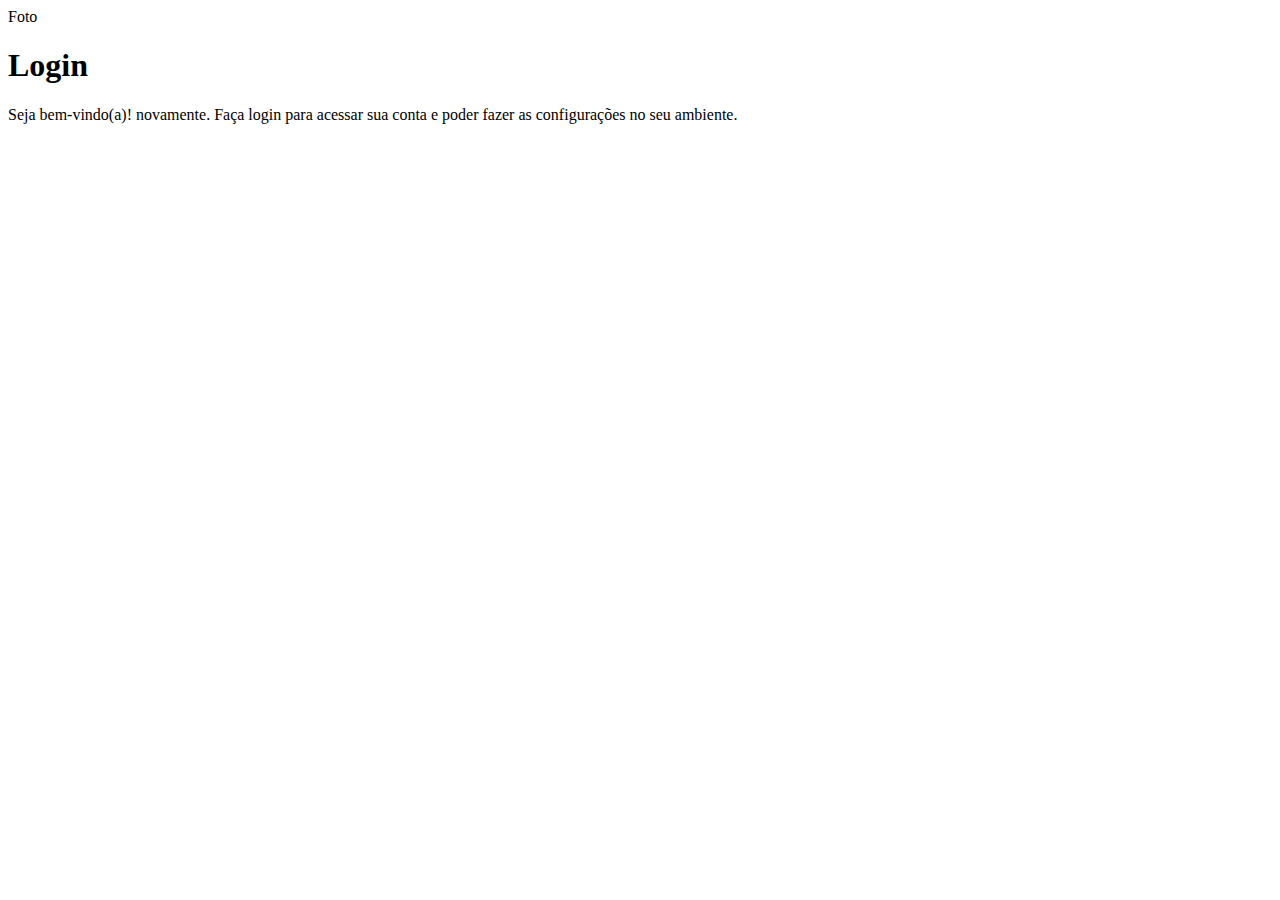
==== index.html @ 4608068f "estrutura do projeto criada" ====
<!DOCTYPE html>
<html lang="pt-br">
<head>
    <meta charset="UTF-8">
    <meta name="viewport" content="width=device-width, initial-scale=1.0">
    <title>Login</title>
    <link rel="stylesheet" href="estilos/style.css">
</head>
<body>
    <main>
        <section id="Login">
            <div id="imagem">
                Foto
            </div>
            <div id="formulario">
                <h1>Login</h1>
                <p>Seja bem-vindo(a)! novamente. Faça login para acessar sua conta e poder fazer as configurações no seu ambiente.</p>
                <form action="login.php" method="post">
                    
                </form>
            </div>
        </section>
    </main>
</body>
</html>
---- estilos/style.css ----
@charset "UTF-8";

/*
    Paleta de cores
    Verde: #49a09d
    Lilás: #5f2c82
*/
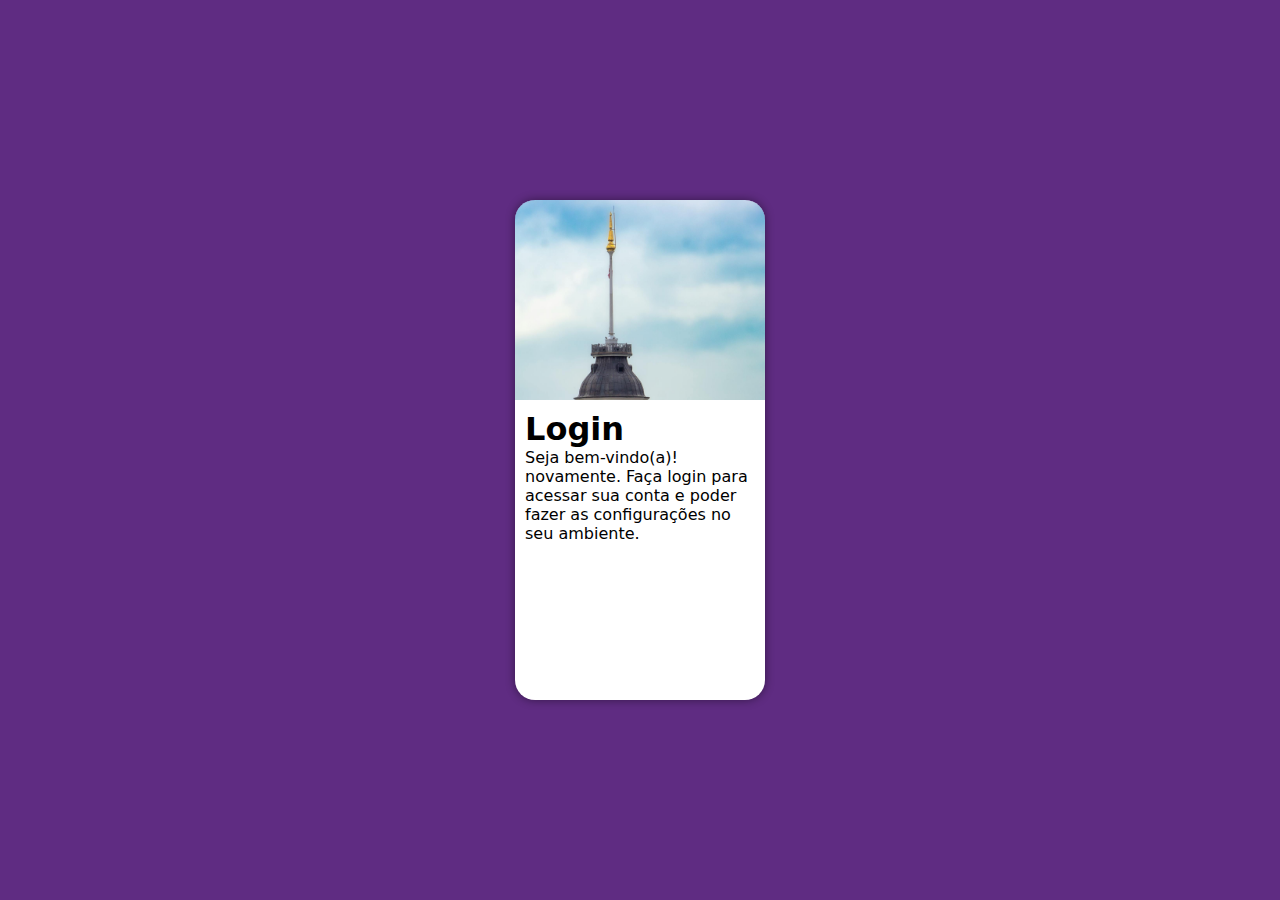
==== commit e4ebeaec: "Início do Mobile First" ====
--- a/index.html
+++ b/index.html
@@ -8,9 +8,9 @@
 </head>
 <body>
     <main>
-        <section id="Login">
+        <section id="login">
             <div id="imagem">
-                Foto
+                <!-- Aqui vai a imagem! -->
             </div>
             <div id="formulario">
                 <h1>Login</h1>
--- a/estilos/style.css
+++ b/estilos/style.css
@@ -4,4 +4,50 @@
     Paleta de cores
     Verde: #49a09d
     Lilás: #5f2c82
-*/+*/
+
+* {
+    font-family: system-ui, -apple-system, BlinkMacSystemFont, 'Segoe UI', Roboto, Oxygen, Ubuntu, Cantarell, 'Open Sans', 'Helvetica Neue', sans-serif;
+    padding: 0px;
+    margin: 0px;
+    box-sizing: border-box;
+}
+
+body, html {
+    background-color: #5f2c82;
+    height: 100vh;
+    width: 100vw;
+}
+
+main {
+    position: relative;
+    height: 100vh;
+    width: 100vw;
+}
+
+section#login {
+    position: absolute;
+    top: 50%;
+    left: 50%;
+    transform: translate(-50%, -50%);
+    overflow: hidden;
+
+    background-color: white;
+    width: 250px;
+    height: 500px;
+    border-radius: 20px;
+    box-shadow: 0px 0px 10px rgba(0, 0, 0, 0.450);
+}
+
+section#login > div#imagem {
+    display: block;
+    background: #5f2c82 url(../imagens/metal.jpg);
+    background-size: cover;
+    background-position: center top;
+    height: 200px;
+}
+
+section#login > div#formulario {
+    display: block;
+    padding: 10px;
+}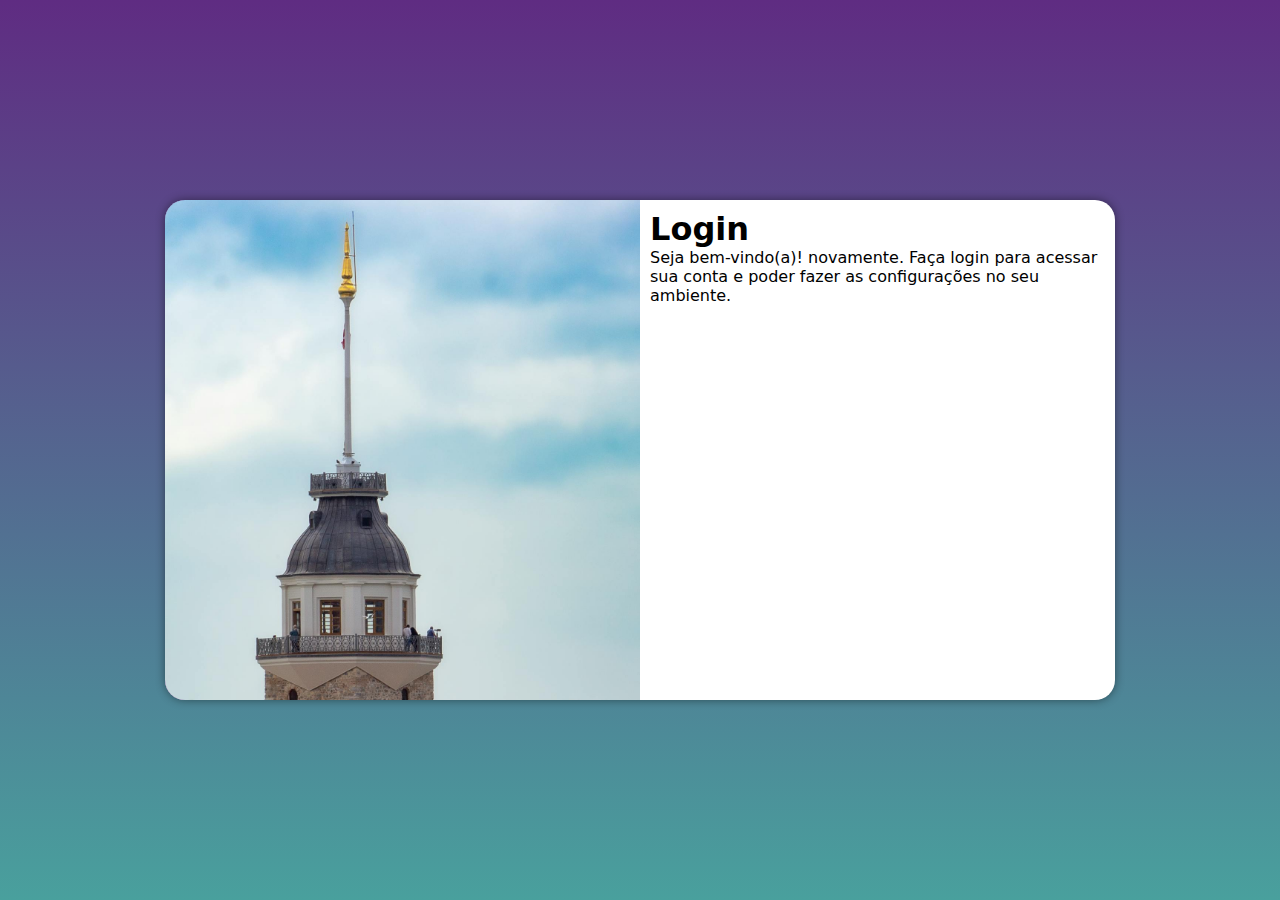
==== commit c4325984: "Media Query para outras telas" ====
--- a/index.html
+++ b/index.html
@@ -5,6 +5,7 @@
     <meta name="viewport" content="width=device-width, initial-scale=1.0">
     <title>Login</title>
     <link rel="stylesheet" href="estilos/style.css">
+    <link rel="stylesheet" href="estilos/media-query.css">
 </head>
 <body>
     <main>
--- a/estilos/style.css
+++ b/estilos/style.css
@@ -37,6 +37,9 @@
     height: 500px;
     border-radius: 20px;
     box-shadow: 0px 0px 10px rgba(0, 0, 0, 0.450);
+
+    transition: width .3s;, height .3s;
+    transition-timing-function: ease;
 }
 
 section#login > div#imagem {
--- a/estilos/media-query.css
+++ b/estilos/media-query.css
@@ -0,0 +1,52 @@
+@charset "UTF-8";
+
+/* Typical Device Breakpoint
+-----------------------------
+Pequenas Telas: até 600px
+Celular: de 600px até 768px
+Tablet: 768px até 992px
+Desktop: 992px até 1200px
+Grandes Telas: acima de 1200px
+*/
+
+@media screen and (min-width: 768px) and (max-width: 992px) {
+    body {
+        background-image: linear-gradient(to top, #49a09d, #5f2c82);
+    }
+
+    section#login {
+        width: 80vw;
+    }
+
+    section#login > div#imagem {
+        float: left;
+        width: 30%;
+        height: 100%;
+    }
+
+    section#login > div#formulario {
+        float: right;
+        width: 70%;
+    }
+}
+
+@media screen and (min-width: 992px) {
+    body {
+        background-image: linear-gradient(to top, #49a09d, #5f2c82);
+    }
+
+    section#login {
+        width: 950px;
+    }
+
+    section#login > div#imagem {
+        float: left;
+        width: 50%;
+        height: 100%;
+    }
+
+    section#login > div#formulario {
+        float: right;
+        width: 50%;
+    }
+}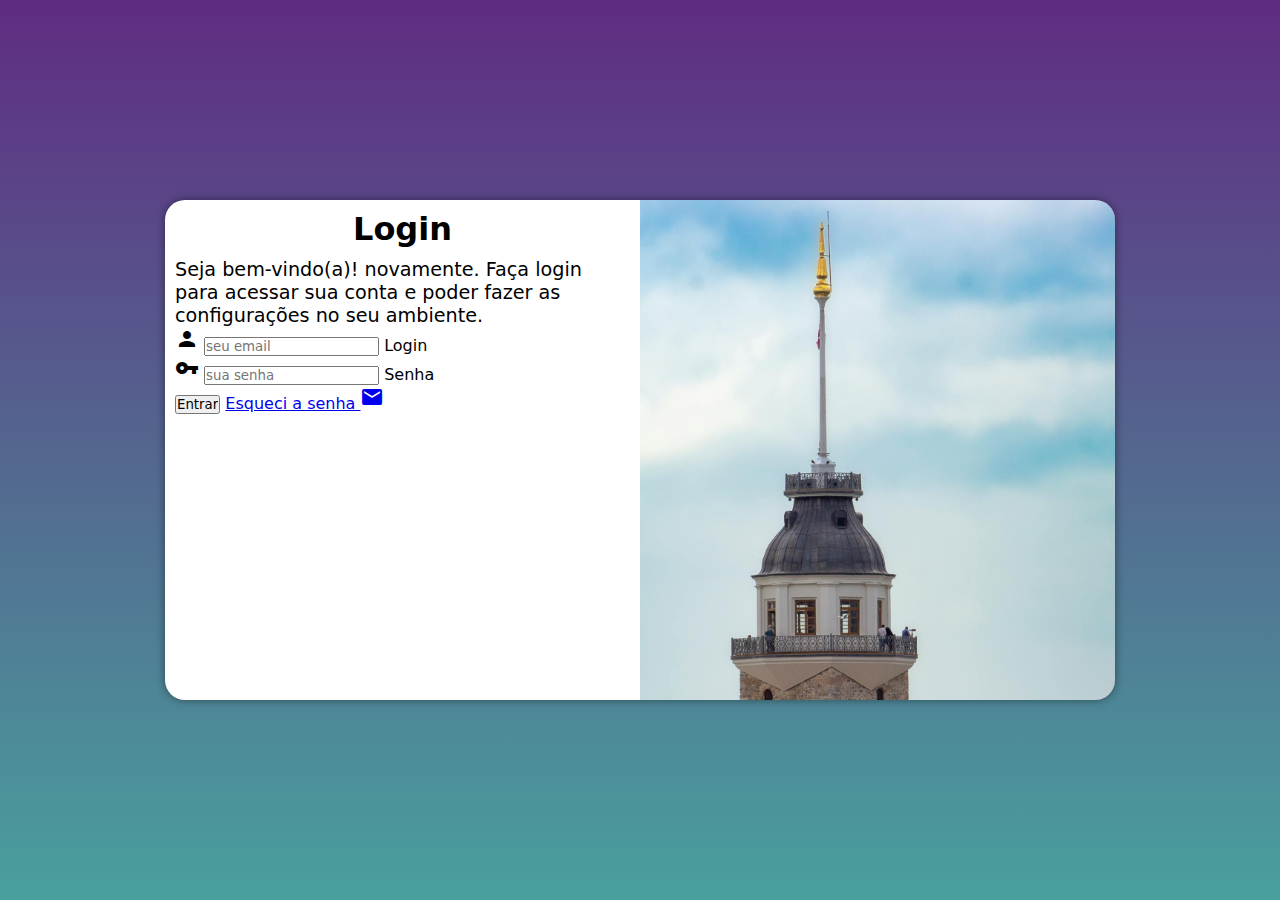
==== commit 62544956: "adicionei o formulário" ====
--- a/index.html
+++ b/index.html
@@ -4,6 +4,7 @@
     <meta charset="UTF-8">
     <meta name="viewport" content="width=device-width, initial-scale=1.0">
     <title>Login</title>
+    <link  href="https://fonts.googleapis.com/icon?family=Material+Icons" rel="stylesheet">
     <link rel="stylesheet" href="estilos/style.css">
     <link rel="stylesheet" href="estilos/media-query.css">
 </head>
@@ -16,8 +17,21 @@
             <div id="formulario">
                 <h1>Login</h1>
                 <p>Seja bem-vindo(a)! novamente. Faça login para acessar sua conta e poder fazer as configurações no seu ambiente.</p>
-                <form action="login.php" method="post">
-                    
+                <form action="login.php" method="post" autocomplete="on">
+                    <div class="campo">
+                        <i class="material-icons">person</i>
+                        <input type="email" name="login" id="ilogin" placeholder="seu email" autocomplete="email" required maxlength="30">
+                        <label for="ilogin">Login</label>
+                    </div>
+                    <div class="campo">
+                        <i class="material-icons">vpn_key</i>
+                        <input type="password" name="senha" id="isenha" placeholder="sua senha" autocomplete="current-password" required minlength="8" maxlength="20">
+                        <label for="isenha">Senha</label>
+                    </div>
+                    <input type="submit" value="Entrar">
+                    <a href="esqueci.html">
+                        Esqueci a senha <i class="material-icons">mail</i>
+                    </a>
                 </form>
             </div>
         </section>
--- a/estilos/style.css
+++ b/estilos/style.css
@@ -37,9 +37,6 @@
     height: 500px;
     border-radius: 20px;
     box-shadow: 0px 0px 10px rgba(0, 0, 0, 0.450);
-
-    transition: width .3s;, height .3s;
-    transition-timing-function: ease;
 }
 
 section#login > div#imagem {
@@ -53,4 +50,13 @@
 section#login > div#formulario {
     display: block;
     padding: 10px;
-}+}
+
+div#formulario > h1 {
+    text-align: center;
+    margin-bottom: 10px;
+}
+
+div#formulario > p {
+    font-size: 0.8em;
+}
--- a/estilos/media-query.css
+++ b/estilos/media-query.css
@@ -40,13 +40,21 @@
     }
 
     section#login > div#imagem {
-        float: left;
+        float: right;
         width: 50%;
         height: 100%;
     }
 
     section#login > div#formulario {
-        float: right;
+        float: left;
         width: 50%;
     }
+
+    div#formulario > h1 {
+        font-size: 2em;
+    }
+
+    div#formulario > p {
+        font-size: 1.2em;
+    }
 }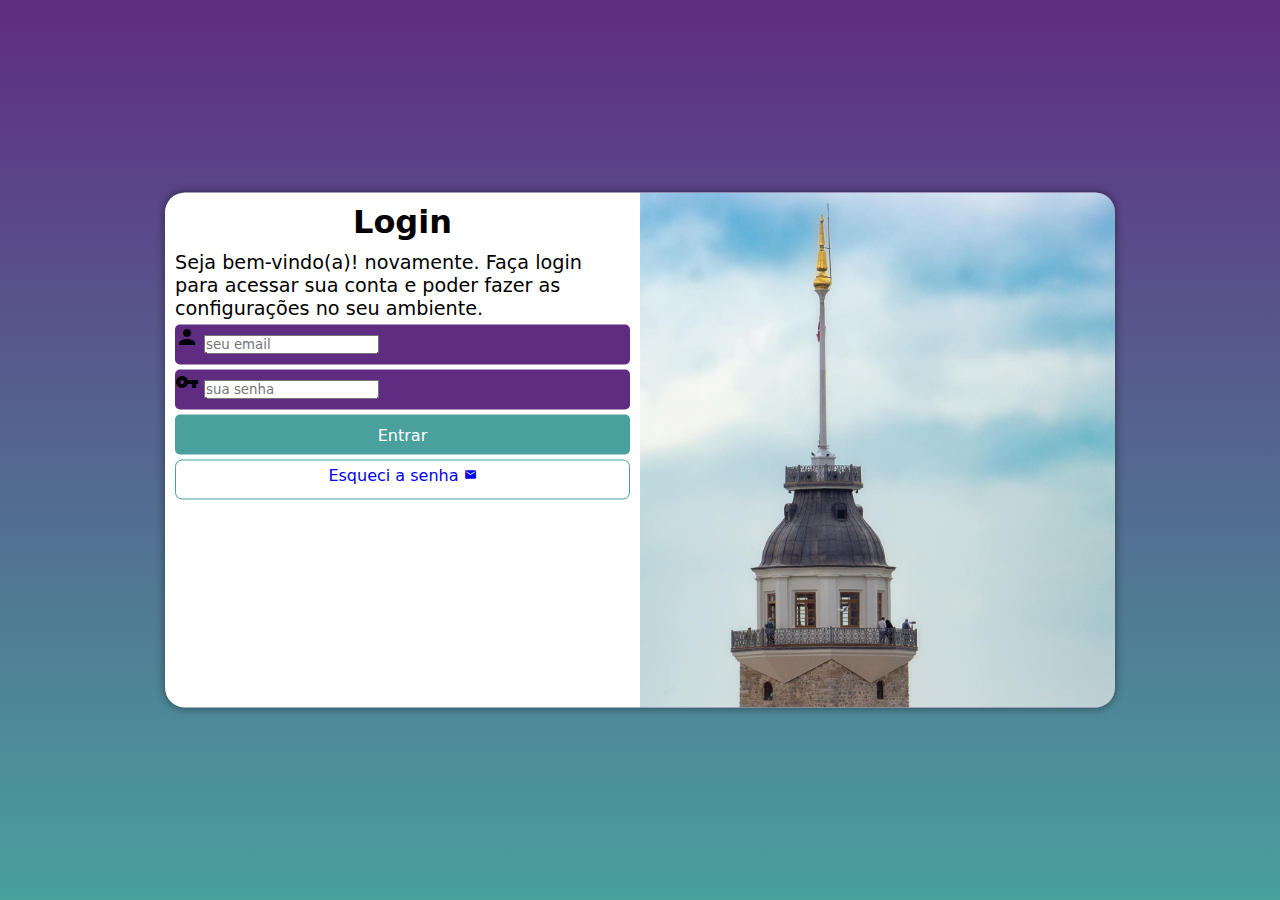
==== commit b051fbc2: "atualizei projeto login" ====
--- a/index.html
+++ b/index.html
@@ -29,7 +29,7 @@
                         <label for="isenha">Senha</label>
                     </div>
                     <input type="submit" value="Entrar">
-                    <a href="esqueci.html">
+                    <a href="esqueci.html" class="botao">
                         Esqueci a senha <i class="material-icons">mail</i>
                     </a>
                 </form>
--- a/estilos/style.css
+++ b/estilos/style.css
@@ -34,7 +34,7 @@
 
     background-color: white;
     width: 250px;
-    height: 500px;
+    height: 515px;
     border-radius: 20px;
     box-shadow: 0px 0px 10px rgba(0, 0, 0, 0.450);
 }
@@ -60,3 +60,56 @@
 div#formulario > p {
     font-size: 0.8em;
 }
+
+form > div.campo {
+    background-color: #5f2c82;
+    display: block;
+    width: 100%;
+    height: 40px;
+    border-radius: 5px;
+    margin: 5px 0px;
+}
+
+div.campo > label {
+    display: none;
+}
+
+form > input[type=submit] {
+    display: block;
+    font-size: 1em;
+    width: 100%;
+    height: 40px;
+    background-color: #49a09d;
+    color: white;
+    border: none;
+    border-radius: 5px;
+    cursor: pointer;
+}
+
+form > input[type=submit]:hover {
+    background-color: #2d6462;
+}
+
+form > a.botao {
+    display: block;
+    text-align: center;
+    font-size: 1em;
+    width: 100%;
+    height: 40px;
+    padding-top: 5px;
+    margin-top: 5px;
+    background-color: #white;
+    color: 2d6462;
+    border: 1px solid #49a09d;
+    border-radius: 7px;
+    text-decoration: none;
+}
+
+form > a.botao:hover {
+    background-color: #6cd3cf;
+}
+
+form > a.botao > i {
+    font-size: 0.8em;
+    
+}
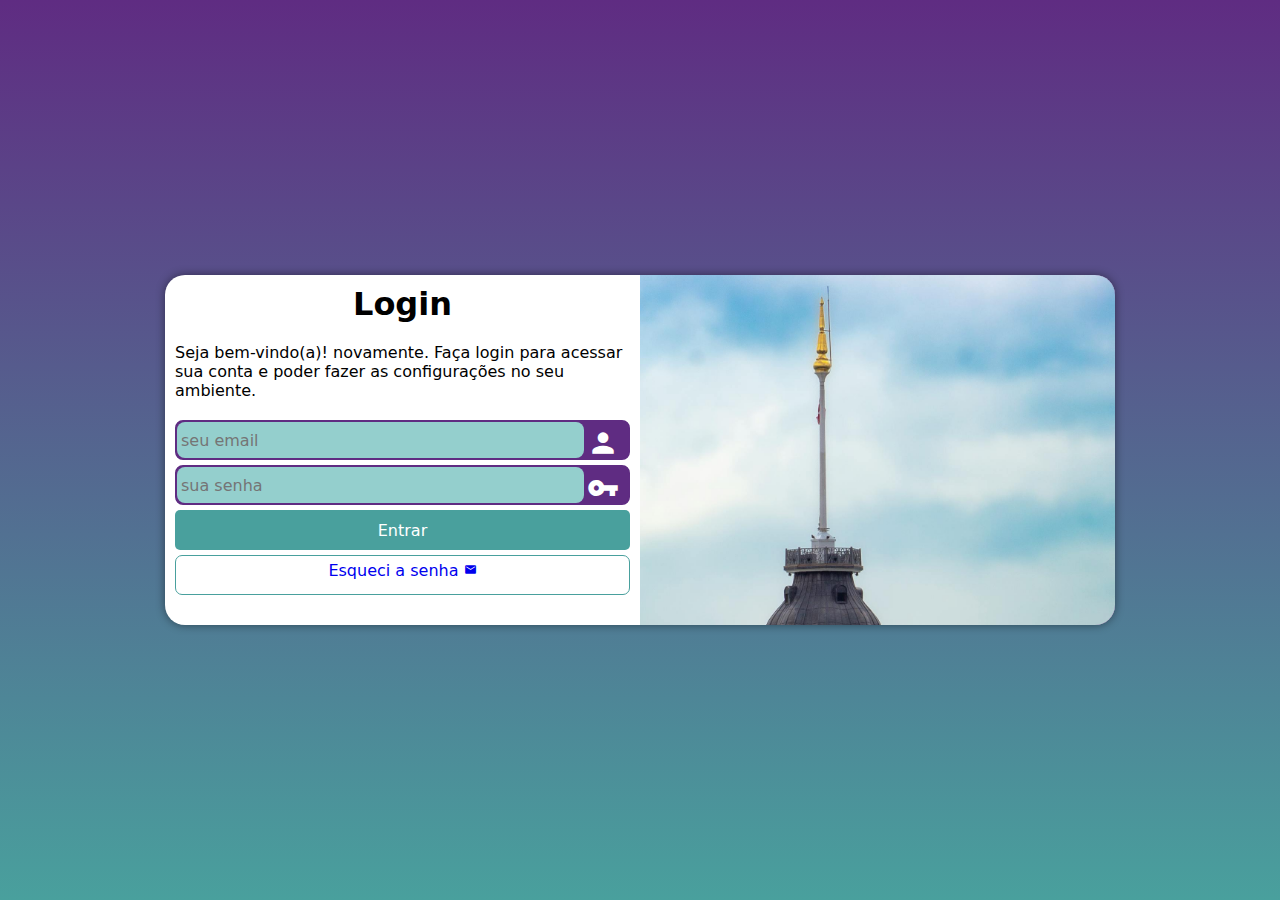
==== commit 3dbacc58: "terminei projeto login" ====
--- a/index.html
+++ b/index.html
@@ -17,7 +17,7 @@
             <div id="formulario">
                 <h1>Login</h1>
                 <p>Seja bem-vindo(a)! novamente. Faça login para acessar sua conta e poder fazer as configurações no seu ambiente.</p>
-                <form action="login.php" method="post" autocomplete="on">
+                <form action="cadastro.html" method="post" autocomplete="on">
                     <div class="campo">
                         <i class="material-icons">person</i>
                         <input type="email" name="login" id="ilogin" placeholder="seu email" autocomplete="email" required maxlength="30">
--- a/estilos/style.css
+++ b/estilos/style.css
@@ -29,7 +29,7 @@
     position: absolute;
     top: 50%;
     left: 50%;
-    transform: translate(-50%, -50%);
+    
     overflow: hidden;
 
     background-color: white;
@@ -37,6 +37,10 @@
     height: 515px;
     border-radius: 20px;
     box-shadow: 0px 0px 10px rgba(0, 0, 0, 0.450);
+
+    transform: translate(-50%, -50%);
+    transition: width .3s, height .3s;
+    transition-timing-function: ease;
 }
 
 section#login > div#imagem {
@@ -63,15 +67,40 @@
 
 form > div.campo {
     background-color: #5f2c82;
+    border: 2px solid #5f2c82;
     display: block;
     width: 100%;
     height: 40px;
-    border-radius: 5px;
+    border-radius: 8px;
     margin: 5px 0px;
 }
 
 div.campo > label {
     display: none;
+}
+
+div.campo > i {
+    color: white;
+    /*background-color: black;*/
+    font-size: 2em;
+    width: 40px;
+    padding: 5px;
+    padding-left: 83%;
+}
+
+div.campo > input {
+    background-color: #94cfcd;
+    font-size: 1em;
+    width: calc(100% - 44px);
+    height: 100%;
+    border: 0px;
+    border-radius: 8px;
+    padding: 4px;
+    transform: translateY(-42px);
+}
+
+div.campo > input:focus-within {
+    background-color: white;
 }
 
 form > input[type=submit] {
@@ -111,5 +140,4 @@
 
 form > a.botao > i {
     font-size: 0.8em;
-    
 }
--- a/estilos/media-query.css
+++ b/estilos/media-query.css
@@ -9,13 +9,14 @@
 Grandes Telas: acima de 1200px
 */
 
-@media screen and (min-width: 768px) and (max-width: 992px) {
+@media screen and (min-width: 768px) and (max-width: 992px) { /* CONFIGURAÇÃO PARA TABLET */
     body {
         background-image: linear-gradient(to top, #49a09d, #5f2c82);
     }
 
     section#login {
         width: 80vw;
+        height: 280px;
     }
 
     section#login > div#imagem {
@@ -28,15 +29,20 @@
         float: right;
         width: 70%;
     }
+
+    div.campo > i {
+        padding-left: 92%;
+    }
 }
 
-@media screen and (min-width: 992px) {
+@media screen and (min-width: 992px) { /* CONFIGURAÇÕES PARA DESKTOP */
     body {
         background-image: linear-gradient(to top, #49a09d, #5f2c82);
     }
 
     section#login {
         width: 950px;
+        height: 350px;
     }
 
     section#login > div#imagem {
@@ -55,6 +61,11 @@
     }
 
     div#formulario > p {
-        font-size: 1.2em;
+        font-size: 1em;
+        margin: 20px 0px;
+    }
+
+    div.campo > i {
+        padding-left: 91%;
     }
 }